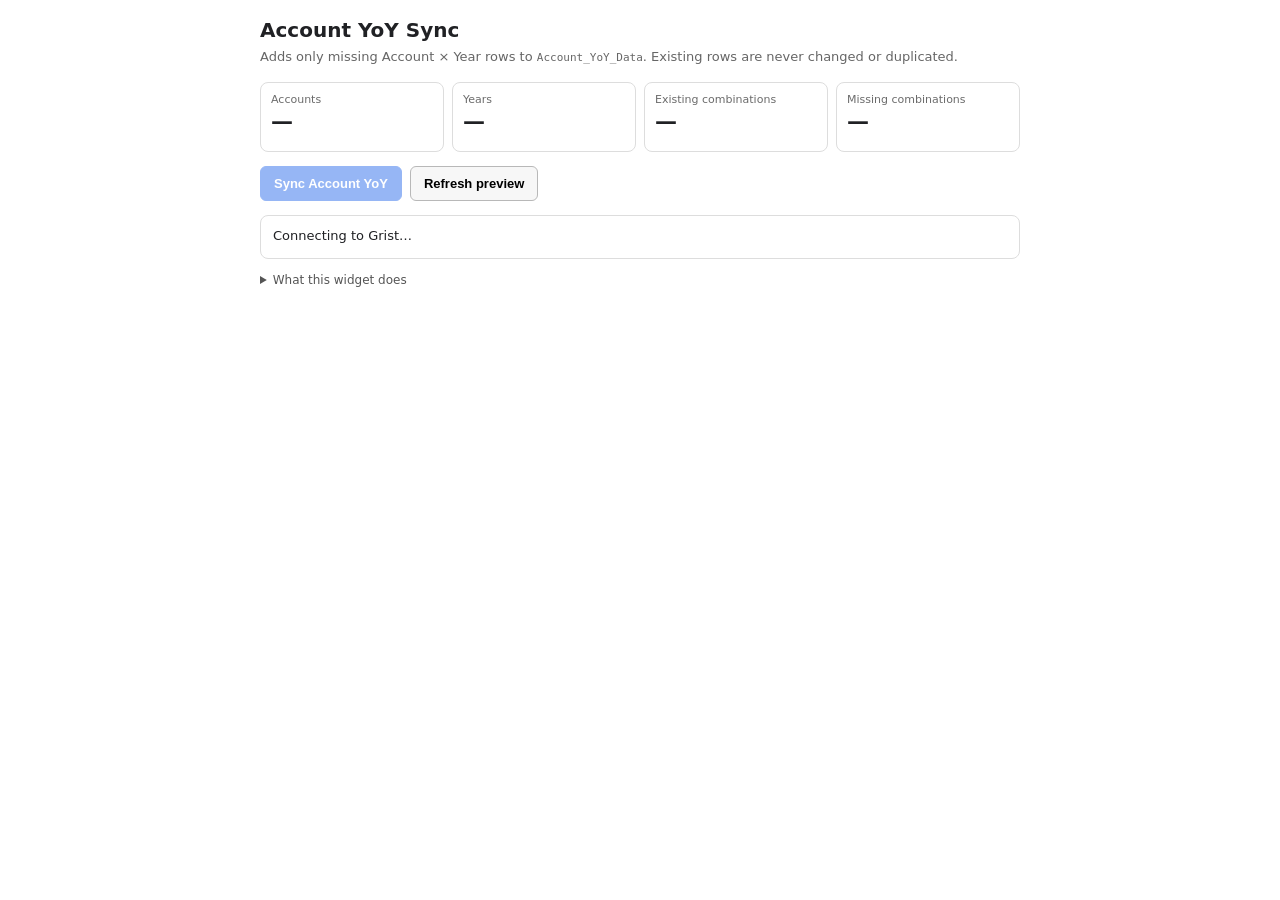
==== index.html @ 7c676917 "Rename Account_YoY_Sync_Widget.html to index.html" ====
<!doctype html>
<html lang="en">
<head>
  <meta charset="utf-8" />
  <meta name="viewport" content="width=device-width, initial-scale=1" />
  <title>Account YoY Sync</title>
  <script src="https://docs.getgrist.com/grist-plugin-api.js"></script>
  <style>
    :root {
      font-family: Inter, system-ui, -apple-system, BlinkMacSystemFont, "Segoe UI", sans-serif;
      color: #202124;
      background: #ffffff;
    }

    * { box-sizing: border-box; }

    body {
      margin: 0;
      padding: 18px;
      min-width: 300px;
    }

    .wrap {
      max-width: 760px;
      margin: 0 auto;
    }

    h1 {
      font-size: 20px;
      margin: 0 0 6px;
    }

    .subtitle {
      margin: 0 0 16px;
      color: #666;
      font-size: 13px;
      line-height: 1.4;
    }

    .stats {
      display: grid;
      grid-template-columns: repeat(4, minmax(0, 1fr));
      gap: 8px;
      margin-bottom: 14px;
    }

    .stat {
      border: 1px solid #ddd;
      border-radius: 8px;
      padding: 10px;
      min-height: 70px;
    }

    .stat .label {
      color: #6b6b6b;
      font-size: 11px;
      margin-bottom: 4px;
    }

    .stat .value {
      font-size: 22px;
      font-weight: 700;
      line-height: 1.1;
    }

    .actions {
      display: flex;
      gap: 8px;
      align-items: center;
      margin-bottom: 14px;
      flex-wrap: wrap;
    }

    button {
      border: 1px solid #b8b8b8;
      border-radius: 6px;
      background: #f7f7f7;
      padding: 9px 13px;
      cursor: pointer;
      font-size: 13px;
      font-weight: 600;
    }

    button.primary {
      background: #2f6fed;
      border-color: #2f6fed;
      color: white;
    }

    button:disabled {
      opacity: 0.5;
      cursor: not-allowed;
    }

    .status {
      border: 1px solid #ddd;
      border-radius: 8px;
      padding: 11px 12px;
      font-size: 13px;
      line-height: 1.45;
      min-height: 44px;
      white-space: pre-wrap;
    }

    .status.ok {
      border-color: #a8d5b5;
      background: #f2fbf4;
    }

    .status.warn {
      border-color: #e6c779;
      background: #fff9e8;
    }

    .status.error {
      border-color: #e3aaaa;
      background: #fff2f2;
    }

    details {
      margin-top: 14px;
      font-size: 12px;
      color: #555;
    }

    code {
      font-family: ui-monospace, SFMono-Regular, Menlo, Consolas, monospace;
      font-size: 11px;
    }

    @media (max-width: 600px) {
      .stats {
        grid-template-columns: repeat(2, minmax(0, 1fr));
      }
    }
  </style>
</head>
<body>
<div class="wrap">
  <h1>Account YoY Sync</h1>
  <p class="subtitle">
    Adds only missing Account × Year rows to <code>Account_YoY_Data</code>.
    Existing rows are never changed or duplicated.
  </p>

  <div class="stats">
    <div class="stat">
      <div class="label">Accounts</div>
      <div class="value" id="accountsCount">—</div>
    </div>
    <div class="stat">
      <div class="label">Years</div>
      <div class="value" id="yearsCount">—</div>
    </div>
    <div class="stat">
      <div class="label">Existing combinations</div>
      <div class="value" id="existingCount">—</div>
    </div>
    <div class="stat">
      <div class="label">Missing combinations</div>
      <div class="value" id="missingCount">—</div>
    </div>
  </div>

  <div class="actions">
    <button id="syncBtn" class="primary" disabled>Sync Account YoY</button>
    <button id="refreshBtn">Refresh preview</button>
  </div>

  <div id="status" class="status">Connecting to Grist…</div>

  <details>
    <summary>What this widget does</summary>
    <p>
      It reads <code>Accounts.CanonicalID</code>, every value in <code>Years.Year</code>,
      and the existing <code>CanonicalID + Year</code> pairs in
      <code>Account_YoY_Data</code>. It inserts only combinations that do not already exist.
    </p>
    <p>
      If the target table has an <code>Account</code> text column, the widget also fills it
      from <code>Accounts.Account</code>. Formula columns such as Account Ref, YTD CEs,
      Prior Year YTD CEs, Opportunity, and Priority are left for Grist to calculate.
    </p>
  </details>
</div>

<script>
(() => {
  "use strict";

  const CONFIG = {
    accountsTable: "Accounts",
    yearsTable: "Years",
    yoyTable: "Account_YoY_Data",
    canonicalIdColumn: "CanonicalID",
    accountNameColumn: "Account",
    yearColumn: "Year",
    batchSize: 250
  };

  const el = {
    syncBtn: document.getElementById("syncBtn"),
    refreshBtn: document.getElementById("refreshBtn"),
    status: document.getElementById("status"),
    accountsCount: document.getElementById("accountsCount"),
    yearsCount: document.getElementById("yearsCount"),
    existingCount: document.getElementById("existingCount"),
    missingCount: document.getElementById("missingCount")
  };

  let preview = null;
  let busy = false;

  function setStatus(message, kind = "") {
    el.status.textContent = message;
    el.status.className = `status ${kind}`.trim();
  }

  function setBusy(value) {
    busy = value;
    el.refreshBtn.disabled = value;
    el.syncBtn.disabled = value || !preview || preview.missing.length === 0 || preview.blocked;
  }

  function columnExists(table, columnId) {
    return Object.prototype.hasOwnProperty.call(table, columnId);
  }

  function normalizeText(value) {
    return value == null ? "" : String(value).trim();
  }

  function normalizeYear(value) {
    if (value === null || value === undefined || value === "") return null;
    const n = Number(value);
    if (!Number.isFinite(n)) return null;
    const y = Math.trunc(n);
    return y === n && y >= 1900 && y <= 2200 ? y : null;
  }

  function rowCount(table) {
    return Array.isArray(table.id) ? table.id.length : 0;
  }

  async function loadPreview() {
    if (busy) return;
    preview = null;
    setBusy(true);
    setStatus("Reading Accounts, Years, and Account YoY Data…");

    try {
      const tableIds = await grist.docApi.listTables();

      const requiredTables = [
        CONFIG.accountsTable,
        CONFIG.yearsTable,
        CONFIG.yoyTable
      ];
      const missingTables = requiredTables.filter(t => !tableIds.includes(t));

      if (missingTables.length) {
        throw new Error(
          `Missing required table${missingTables.length > 1 ? "s" : ""}: ${missingTables.join(", ")}`
        );
      }

      const [accounts, years, yoy] = await Promise.all([
        grist.docApi.fetchTable(CONFIG.accountsTable),
        grist.docApi.fetchTable(CONFIG.yearsTable),
        grist.docApi.fetchTable(CONFIG.yoyTable)
      ]);

      const requiredColumns = [
        [accounts, CONFIG.canonicalIdColumn, `${CONFIG.accountsTable}.${CONFIG.canonicalIdColumn}`],
        [years, CONFIG.yearColumn, `${CONFIG.yearsTable}.${CONFIG.yearColumn}`],
        [yoy, CONFIG.canonicalIdColumn, `${CONFIG.yoyTable}.${CONFIG.canonicalIdColumn}`],
        [yoy, CONFIG.yearColumn, `${CONFIG.yoyTable}.${CONFIG.yearColumn}`]
      ];

      const missingColumns = requiredColumns
        .filter(([table, col]) => !columnExists(table, col))
        .map(([, , name]) => name);

      if (missingColumns.length) {
        throw new Error(`Missing required column${missingColumns.length > 1 ? "s" : ""}: ${missingColumns.join(", ")}`);
      }

      // Build a unique, validated account list.
      const accountMap = new Map();
      const duplicateAccountIds = new Set();
      let blankAccountIds = 0;

      for (let i = 0; i < rowCount(accounts); i++) {
        const canonicalID = normalizeText(accounts[CONFIG.canonicalIdColumn][i]);
        if (!canonicalID) {
          blankAccountIds++;
          continue;
        }

        const accountName = columnExists(accounts, CONFIG.accountNameColumn)
          ? normalizeText(accounts[CONFIG.accountNameColumn][i])
          : "";

        if (accountMap.has(canonicalID)) {
          duplicateAccountIds.add(canonicalID);
          continue;
        }

        accountMap.set(canonicalID, { canonicalID, accountName });
      }

      // Duplicate CanonicalIDs in Accounts are dangerous: do not guess.
      const blocked = duplicateAccountIds.size > 0;

      // Read unique valid years from the Years table.
      const yearSet = new Set();
      let invalidYears = 0;

      for (let i = 0; i < rowCount(years); i++) {
        const year = normalizeYear(years[CONFIG.yearColumn][i]);
        if (year === null) {
          if (years[CONFIG.yearColumn][i] !== null &&
              years[CONFIG.yearColumn][i] !== undefined &&
              years[CONFIG.yearColumn][i] !== "") {
            invalidYears++;
          }
          continue;
        }
        yearSet.add(year);
      }

      const yearList = Array.from(yearSet).sort((a, b) => a - b);

      // Build existing target keys and count any duplicates already present.
      const existing = new Set();
      const duplicateTargetKeys = new Set();

      for (let i = 0; i < rowCount(yoy); i++) {
        const canonicalID = normalizeText(yoy[CONFIG.canonicalIdColumn][i]);
        const year = normalizeYear(yoy[CONFIG.yearColumn][i]);

        if (!canonicalID || year === null) continue;

        const key = `${canonicalID}|${year}`;
        if (existing.has(key)) {
          duplicateTargetKeys.add(key);
        } else {
          existing.add(key);
        }
      }

      const targetHasAccountText = columnExists(yoy, CONFIG.accountNameColumn);
      const missing = [];

      for (const account of accountMap.values()) {
        for (const year of yearList) {
          const key = `${account.canonicalID}|${year}`;
          if (!existing.has(key)) {
            missing.push({
              canonicalID: account.canonicalID,
              accountName: account.accountName,
              year
            });
          }
        }
      }

      preview = {
        accountsCount: accountMap.size,
        yearsCount: yearList.length,
        existingCount: existing.size,
        missing,
        blocked,
        duplicateAccountIds: Array.from(duplicateAccountIds).sort(),
        duplicateTargetKeysCount: duplicateTargetKeys.size,
        blankAccountIds,
        invalidYears,
        targetHasAccountText
      };

      el.accountsCount.textContent = preview.accountsCount.toLocaleString();
      el.yearsCount.textContent = preview.yearsCount.toLocaleString();
      el.existingCount.textContent = preview.existingCount.toLocaleString();
      el.missingCount.textContent = preview.missing.length.toLocaleString();

      const notes = [];

      if (preview.blocked) {
        notes.push(
          `STOP: Accounts contains duplicate CanonicalIDs (${preview.duplicateAccountIds.join(", ")}). ` +
          `Fix those before syncing.`
        );
      } else if (preview.missing.length === 0) {
        notes.push("Everything is already up to date. No rows need to be added.");
      } else {
        notes.push(
          `${preview.missing.length.toLocaleString()} missing Account × Year row` +
          `${preview.missing.length === 1 ? "" : "s"} ready to add.`
        );
      }

      if (preview.duplicateTargetKeysCount > 0) {
        notes.push(
          `Warning: Account_YoY_Data already contains ${preview.duplicateTargetKeysCount.toLocaleString()} duplicate ` +
          `CanonicalID + Year combination${preview.duplicateTargetKeysCount === 1 ? "" : "s"}. ` +
          `This widget will not create additional duplicates.`
        );
      }

      if (preview.blankAccountIds > 0) {
        notes.push(
          `${preview.blankAccountIds.toLocaleString()} Accounts row` +
          `${preview.blankAccountIds === 1 ? " has" : "s have"} a blank CanonicalID and will be skipped.`
        );
      }

      if (preview.invalidYears > 0) {
        notes.push(
          `${preview.invalidYears.toLocaleString()} invalid Year value` +
          `${preview.invalidYears === 1 ? " was" : "s were"} ignored.`
        );
      }

      setStatus(
        notes.join("\n"),
        preview.blocked ? "error" :
          preview.duplicateTargetKeysCount > 0 || preview.blankAccountIds > 0 || preview.invalidYears > 0
            ? "warn"
            : "ok"
      );
    } catch (err) {
      preview = null;
      setStatus(`Could not build preview:\n${err && err.message ? err.message : String(err)}`, "error");
      el.accountsCount.textContent = "—";
      el.yearsCount.textContent = "—";
      el.existingCount.textContent = "—";
      el.missingCount.textContent = "—";
    } finally {
      setBusy(false);
    }
  }

  async function syncMissing() {
    if (busy || !preview || preview.blocked || preview.missing.length === 0) return;

    const total = preview.missing.length;
    const targetHasAccountText = preview.targetHasAccountText;

    setBusy(true);

    try {
      let added = 0;

      for (let start = 0; start < total; start += CONFIG.batchSize) {
        const batch = preview.missing.slice(start, start + CONFIG.batchSize);

        const actions = batch.map(row => {
          const values = {
            [CONFIG.canonicalIdColumn]: row.canonicalID,
            [CONFIG.yearColumn]: row.year
          };

          if (targetHasAccountText && row.accountName) {
            values[CONFIG.accountNameColumn] = row.accountName;
          }

          return ["AddRecord", CONFIG.yoyTable, null, values];
        });

        setStatus(
          `Adding missing rows… ${added.toLocaleString()} of ${total.toLocaleString()} complete.`,
          "warn"
        );

        await grist.docApi.applyUserActions(actions);
        added += batch.length;
      }

      setStatus(
        `Sync complete. Added ${added.toLocaleString()} missing Account × Year row` +
        `${added === 1 ? "" : "s"}. Refreshing preview…`,
        "ok"
      );

      // Re-read the document so a second click can never repeat the same rows.
      await loadPreview();

      if (preview && preview.missing.length === 0) {
        setStatus(
          `Sync complete. Added ${added.toLocaleString()} row${added === 1 ? "" : "s"}. ` +
          `Account YoY is now fully synced.`,
          preview.duplicateTargetKeysCount > 0 ? "warn" : "ok"
        );
      }
    } catch (err) {
      setStatus(
        `Sync stopped because Grist returned an error.\n` +
        `${err && err.message ? err.message : String(err)}\n\n` +
        `Rows successfully added before the error will remain. Click Refresh preview before trying again.`,
        "error"
      );
    } finally {
      setBusy(false);
    }
  }

  el.refreshBtn.addEventListener("click", loadPreview);
  el.syncBtn.addEventListener("click", syncMissing);

  grist.ready({ requiredAccess: "full" });

  // Build a preview as soon as Grist grants access.
  loadPreview();
})();
</script>
</body>
</html>
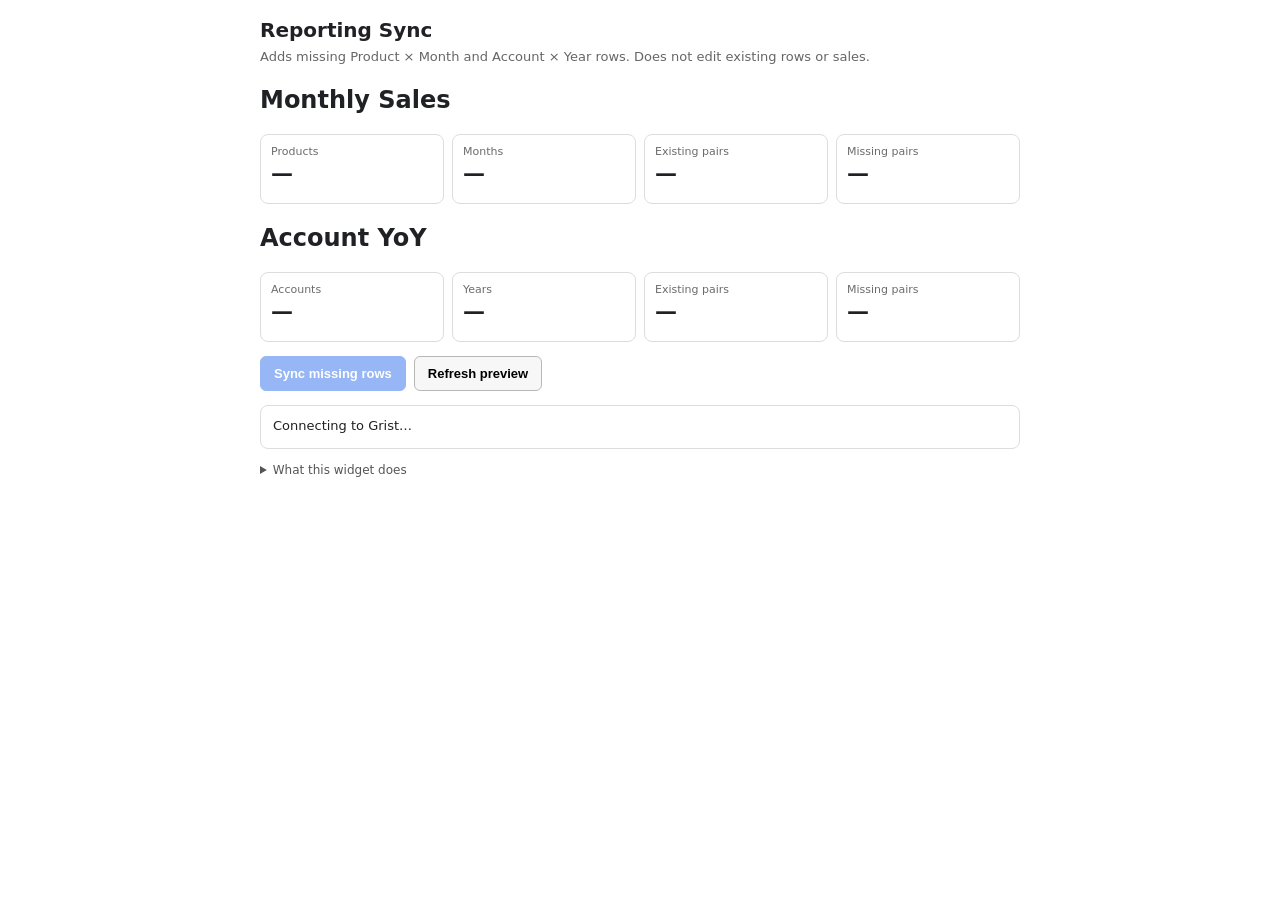
==== commit 4adabbd7: "Add monthly sales sync" ====
--- a/index.html
+++ b/index.html
@@ -3,7 +3,7 @@
 <head>
   <meta charset="utf-8" />
   <meta name="viewport" content="width=device-width, initial-scale=1" />
-  <title>Account YoY Sync</title>
+  <title>FDR Reporting Sync</title>
   <script src="https://docs.getgrist.com/grist-plugin-api.js"></script>
   <style>
     :root {
@@ -137,380 +137,296 @@
 </head>
 <body>
 <div class="wrap">
-  <h1>Account YoY Sync</h1>
-  <p class="subtitle">
-    Adds only missing Account × Year rows to <code>Account_YoY_Data</code>.
-    Existing rows are never changed or duplicated.
-  </p>
-
+  <h1>Reporting Sync</h1>
+  <p class="subtitle">Adds missing Product × Month and Account × Year rows. Does not edit existing rows or sales.</p>
+  <h2>Monthly Sales</h2>
   <div class="stats">
-    <div class="stat">
-      <div class="label">Accounts</div>
-      <div class="value" id="accountsCount">—</div>
-    </div>
-    <div class="stat">
-      <div class="label">Years</div>
-      <div class="value" id="yearsCount">—</div>
-    </div>
-    <div class="stat">
-      <div class="label">Existing combinations</div>
-      <div class="value" id="existingCount">—</div>
-    </div>
-    <div class="stat">
-      <div class="label">Missing combinations</div>
-      <div class="value" id="missingCount">—</div>
-    </div>
+    <div class="stat"><div class="label">Products</div><div class="value" id="productsCount">—</div></div>
+    <div class="stat"><div class="label">Months</div><div class="value" id="monthsCount">—</div></div>
+    <div class="stat"><div class="label">Existing pairs</div><div class="value" id="monthlyExisting">—</div></div>
+    <div class="stat"><div class="label">Missing pairs</div><div class="value" id="monthlyMissing">—</div></div>
   </div>
-
+  <h2>Account YoY</h2>
+  <div class="stats">
+    <div class="stat"><div class="label">Accounts</div><div class="value" id="accountsCount">—</div></div>
+    <div class="stat"><div class="label">Years</div><div class="value" id="yearsCount">—</div></div>
+    <div class="stat"><div class="label">Existing pairs</div><div class="value" id="accountExisting">—</div></div>
+    <div class="stat"><div class="label">Missing pairs</div><div class="value" id="accountMissing">—</div></div>
+  </div>
   <div class="actions">
-    <button id="syncBtn" class="primary" disabled>Sync Account YoY</button>
+    <button id="syncBtn" class="primary" disabled>Sync missing rows</button>
     <button id="refreshBtn">Refresh preview</button>
   </div>
-
   <div id="status" class="status">Connecting to Grist…</div>
-
-  <details>
-    <summary>What this widget does</summary>
-    <p>
-      It reads <code>Accounts.CanonicalID</code>, every value in <code>Years.Year</code>,
-      and the existing <code>CanonicalID + Year</code> pairs in
-      <code>Account_YoY_Data</code>. It inserts only combinations that do not already exist.
-    </p>
-    <p>
-      If the target table has an <code>Account</code> text column, the widget also fills it
-      from <code>Accounts.Account</code>. Formula columns such as Account Ref, YTD CEs,
-      Prior Year YTD CEs, Opportunity, and Priority are left for Grist to calculate.
-    </p>
+  <details><summary>What this widget does</summary>
+    <p>For <code>Monthly_Sales</code>, it uses the products in <code>Products</code> and the distinct month dates already in Monthly Sales; it creates missing pairs and lets Grist's CE and Units formulas calculate. To extend the calendar beyond existing months, add those months first.</p>
+    <p>For <code>Account_YoY_Data</code>, it uses <code>Accounts</code> and <code>Years</code>. If Account YoY already has duplicate keys, it skips that part until those records are reviewed. It never deletes or rewrites records.</p>
   </details>
 </div>
-
 <script>
 (() => {
   "use strict";
 
-  const CONFIG = {
-    accountsTable: "Accounts",
-    yearsTable: "Years",
-    yoyTable: "Account_YoY_Data",
-    canonicalIdColumn: "CanonicalID",
-    accountNameColumn: "Account",
-    yearColumn: "Year",
-    batchSize: 250
+  const CFG = {
+    products: "Products", monthly: "Monthly_Sales", accounts: "Accounts",
+    years: "Years", yoy: "Account_YoY_Data", batchSize: 50
   };
-
-  const el = {
-    syncBtn: document.getElementById("syncBtn"),
-    refreshBtn: document.getElementById("refreshBtn"),
-    status: document.getElementById("status"),
-    accountsCount: document.getElementById("accountsCount"),
-    yearsCount: document.getElementById("yearsCount"),
-    existingCount: document.getElementById("existingCount"),
-    missingCount: document.getElementById("missingCount")
+  const el = Object.fromEntries([
+    "productsCount", "monthsCount", "monthlyExisting", "monthlyMissing",
+    "accountsCount", "yearsCount", "accountExisting", "accountMissing",
+    "syncBtn", "refreshBtn", "status"
+  ].map(id => [id, document.getElementById(id)]));
+  let busy = false;
+  let previews = null;
+
+  const count = table => Array.isArray(table.id) ? table.id.length : 0;
+  const hasCol = (table, name) => Object.prototype.hasOwnProperty.call(table, name);
+  const text = value => value == null ? "" : String(value).trim();
+  const integer = value => Number.isSafeInteger(value) ? value : null;
+  const asRef = value => {
+    if (Array.isArray(value) && value[0] === "R") value = value[value.length - 1];
+    return integer(value) > 0 ? value : null;
   };
-
-  let preview = null;
-  let busy = false;
-
-  function setStatus(message, kind = "") {
+  const asYear = value => {
+    const n = Number(value);
+    return value !== null && value !== "" && Number.isInteger(n) && n >= 1900 && n <= 2200 ? n : null;
+  };
+  const asMonth = value => {
+    if (Array.isArray(value) && value[0] === "d") value = value[1];
+    if (!Number.isSafeInteger(value)) return null;
+    const day = new Date(value * 1000);
+    return !Number.isNaN(day.getTime()) && day.getUTCDate() === 1 &&
+      day.getUTCHours() === 0 && day.getUTCMinutes() === 0 && day.getUTCSeconds() === 0
+      ? value : null;
+  };
+  const key = (left, right) => `${left}|${right}`;
+  const required = (table, name, label) => {
+    if (!hasCol(table, name)) throw new Error(`Missing column: ${label}.${name}`);
+  };
+  const format = value => value.toLocaleString();
+
+  function previewMonthly(products, monthly) {
+    required(products, "Product", CFG.products);
+    required(monthly, "Product", CFG.monthly);
+    required(monthly, "Month", CFG.monthly);
+    const productMap = new Map();
+    let unnamedProducts = 0;
+    for (let i = 0; i < count(products); i++) {
+      const id = asRef(products.id[i]);
+      if (!id || !text(products.Product[i])) { unnamedProducts++; continue; }
+      productMap.set(id, text(products.Product[i]));
+    }
+    const months = new Set();
+    const existing = new Set();
+    const duplicates = new Set();
+    let malformed = 0;
+    for (let i = 0; i < count(monthly); i++) {
+      const product = asRef(monthly.Product[i]);
+      const month = asMonth(monthly.Month[i]);
+      if (!product || month === null || !productMap.has(product)) {
+        malformed++;
+        continue;
+      }
+      months.add(month);
+      const pair = key(product, month);
+      if (existing.has(pair)) duplicates.add(pair);
+      existing.add(pair);
+    }
+    const missing = [];
+    for (const product of productMap.keys()) {
+      for (const month of months) {
+        if (!existing.has(key(product, month))) missing.push({product, month});
+      }
+    }
+    // Do not create months from guesswork: the existing rows define the calendar.
+    const blocked = !productMap.size || !months.size || malformed > 0 || duplicates.size > 0 || unnamedProducts > 0;
+    return {products: productMap.size, months: months.size, existing: existing.size,
+      missing, duplicateCount: duplicates.size, malformed, unnamedProducts, blocked};
+  }
+
+  function previewAccounts(accounts, years, yoy) {
+    required(accounts, "CanonicalID", CFG.accounts);
+    required(years, "Year", CFG.years);
+    required(yoy, "CanonicalID", CFG.yoy);
+    required(yoy, "Year", CFG.yoy);
+    const accountMap = new Map();
+    let blankAccounts = 0;
+    const duplicateAccounts = new Set();
+    for (let i = 0; i < count(accounts); i++) {
+      const id = text(accounts.CanonicalID[i]);
+      if (!id) {blankAccounts++; continue;}
+      if (accountMap.has(id)) {duplicateAccounts.add(id); continue;}
+      accountMap.set(id, {id, name: hasCol(accounts,"Account") ? text(accounts.Account[i]) : ""});
+    }
+    const yearSet = new Set();
+    let invalidYears = 0;
+    for (const rawYear of years.Year) {
+      const year = asYear(rawYear);
+      if (year !== null) yearSet.add(year);
+      else if (rawYear !== null && rawYear !== "") invalidYears++;
+    }
+    const existing = new Set();
+    const duplicates = new Set();
+    let malformed = 0;
+    for (let i = 0; i < count(yoy); i++) {
+      const id = text(yoy.CanonicalID[i]);
+      const year = asYear(yoy.Year[i]);
+      if (!id || year === null) {malformed++; continue;}
+      const pair = key(id, year);
+      if (existing.has(pair)) duplicates.add(pair);
+      existing.add(pair);
+    }
+    const missing = [];
+    for (const account of accountMap.values()) {
+      for (const year of yearSet) {
+        if (!existing.has(key(account.id, year))) missing.push({...account, year});
+      }
+    }
+    const blocked = !accountMap.size || !yearSet.size || blankAccounts > 0 ||
+      duplicateAccounts.size > 0 || invalidYears > 0 || malformed > 0 || duplicates.size > 0;
+    return {accounts: accountMap.size, years: yearSet.size, existing: existing.size,
+      missing, duplicateCount: duplicates.size, duplicateAccounts: duplicateAccounts.size,
+      blankAccounts, invalidYears, malformed, blocked,
+      hasAccountName: hasCol(yoy, "Account")};
+  }
+
+  async function readPreviews() {
+    const tableIds = await grist.docApi.listTables();
+    for (const name of Object.values(CFG).filter(v => typeof v === "string")) {
+      if (!tableIds.includes(name)) throw new Error(`Missing table: ${name}`);
+    }
+    const [products, monthly, accounts, years, yoy] = await Promise.all([
+      grist.docApi.fetchTable(CFG.products), grist.docApi.fetchTable(CFG.monthly),
+      grist.docApi.fetchTable(CFG.accounts), grist.docApi.fetchTable(CFG.years),
+      grist.docApi.fetchTable(CFG.yoy)
+    ]);
+    return {monthly: previewMonthly(products, monthly),
+      account: previewAccounts(accounts, years, yoy)};
+  }
+
+  function status(message, kind = "") {
     el.status.textContent = message;
     el.status.className = `status ${kind}`.trim();
   }
-
-  function setBusy(value) {
-    busy = value;
-    el.refreshBtn.disabled = value;
-    el.syncBtn.disabled = value || !preview || preview.missing.length === 0 || preview.blocked;
-  }
-
-  function columnExists(table, columnId) {
-    return Object.prototype.hasOwnProperty.call(table, columnId);
-  }
-
-  function normalizeText(value) {
-    return value == null ? "" : String(value).trim();
-  }
-
-  function normalizeYear(value) {
-    if (value === null || value === undefined || value === "") return null;
-    const n = Number(value);
-    if (!Number.isFinite(n)) return null;
-    const y = Math.trunc(n);
-    return y === n && y >= 1900 && y <= 2200 ? y : null;
-  }
-
-  function rowCount(table) {
-    return Array.isArray(table.id) ? table.id.length : 0;
-  }
-
-  async function loadPreview() {
+  function updateButtons() {
+    el.refreshBtn.disabled = busy;
+    el.syncBtn.disabled = busy || !previews ||
+      !((!previews.monthly.blocked && previews.monthly.missing.length) ||
+        (!previews.account.blocked && previews.account.missing.length));
+  }
+  function paint(next) {
+    previews = next;
+    el.productsCount.textContent = format(next.monthly.products);
+    el.monthsCount.textContent = format(next.monthly.months);
+    el.monthlyExisting.textContent = format(next.monthly.existing);
+    el.monthlyMissing.textContent = format(next.monthly.missing.length);
+    el.accountsCount.textContent = format(next.account.accounts);
+    el.yearsCount.textContent = format(next.account.years);
+    el.accountExisting.textContent = format(next.account.existing);
+    el.accountMissing.textContent = format(next.account.missing.length);
+    updateButtons();
+  }
+  function notes(next) {
+    const m = next.monthly, a = next.account;
+    const messages = [`Monthly Sales: ${format(m.missing.length)} missing Product × Month pairs.`];
+    if (m.blocked) messages.push(`Monthly sync paused: ${m.duplicateCount} duplicate pairs, ${m.malformed} invalid rows, ${m.unnamedProducts} unnamed products; also check that products and months exist.`);
+    messages.push(`Account YoY: ${format(a.missing.length)} missing Account × Year pairs.`);
+    if (a.blocked) messages.push(`Account YoY sync paused: ${a.duplicateCount} duplicate pairs, ${a.duplicateAccounts} duplicate account IDs, ${a.blankAccounts} blank account IDs, ${a.invalidYears} invalid years, ${a.malformed} invalid rows. Existing rows will not be deleted.`);
+    if (m.missing.length === 0 && a.missing.length === 0) messages.push("All required combinations are present (review warnings above if any).");
+    return messages.join("\n");
+  }
+  function resetDisplay() {
+    previews = null;
+    for (const id of ["productsCount","monthsCount","monthlyExisting","monthlyMissing", "accountsCount","yearsCount","accountExisting","accountMissing"]) el[id].textContent = "—";
+  }
+
+  async function refresh() {
     if (busy) return;
-    preview = null;
-    setBusy(true);
-    setStatus("Reading Accounts, Years, and Account YoY Data…");
-
+    busy = true;
+    updateButtons();
+    status("Checking existing reporting rows…");
     try {
-      const tableIds = await grist.docApi.listTables();
-
-      const requiredTables = [
-        CONFIG.accountsTable,
-        CONFIG.yearsTable,
-        CONFIG.yoyTable
-      ];
-      const missingTables = requiredTables.filter(t => !tableIds.includes(t));
-
-      if (missingTables.length) {
-        throw new Error(
-          `Missing required table${missingTables.length > 1 ? "s" : ""}: ${missingTables.join(", ")}`
-        );
-      }
-
-      const [accounts, years, yoy] = await Promise.all([
-        grist.docApi.fetchTable(CONFIG.accountsTable),
-        grist.docApi.fetchTable(CONFIG.yearsTable),
-        grist.docApi.fetchTable(CONFIG.yoyTable)
-      ]);
-
-      const requiredColumns = [
-        [accounts, CONFIG.canonicalIdColumn, `${CONFIG.accountsTable}.${CONFIG.canonicalIdColumn}`],
-        [years, CONFIG.yearColumn, `${CONFIG.yearsTable}.${CONFIG.yearColumn}`],
-        [yoy, CONFIG.canonicalIdColumn, `${CONFIG.yoyTable}.${CONFIG.canonicalIdColumn}`],
-        [yoy, CONFIG.yearColumn, `${CONFIG.yoyTable}.${CONFIG.yearColumn}`]
-      ];
-
-      const missingColumns = requiredColumns
-        .filter(([table, col]) => !columnExists(table, col))
-        .map(([, , name]) => name);
-
-      if (missingColumns.length) {
-        throw new Error(`Missing required column${missingColumns.length > 1 ? "s" : ""}: ${missingColumns.join(", ")}`);
-      }
-
-      // Build a unique, validated account list.
-      const accountMap = new Map();
-      const duplicateAccountIds = new Set();
-      let blankAccountIds = 0;
-
-      for (let i = 0; i < rowCount(accounts); i++) {
-        const canonicalID = normalizeText(accounts[CONFIG.canonicalIdColumn][i]);
-        if (!canonicalID) {
-          blankAccountIds++;
-          continue;
+      const next = await readPreviews();
+      paint(next);
+      status(notes(next), next.monthly.blocked || next.account.blocked ? "warn" : "ok");
+    } catch (err) {
+      resetDisplay();
+      status(`Could not check tables: ${err && err.message ? err.message : String(err)}`, "error");
+    } finally {
+      busy = false;
+      updateButtons();
+    }
+  }
+
+  async function sync() {
+    if (busy) return;
+    busy = true;
+    updateButtons();
+    let addedMonthly = 0, addedAccounts = 0;
+    try {
+      // Always read again after the click; never trust a stale preview.
+      let next = await readPreviews();
+      paint(next);
+      if (!next.monthly.blocked) {
+        for (let start = 0; start < next.monthly.missing.length; start += CFG.batchSize) {
+          // Re-check live keys before every batch to avoid copying any pair twice.
+          const target = await grist.docApi.fetchTable(CFG.monthly);
+          const existing = new Set();
+          for (let i = 0; i < count(target); i++) {
+            const product = asRef(target.Product[i]), month = asMonth(target.Month[i]);
+            if (product && month !== null) existing.add(key(product, month));
+          }
+          const batch = next.monthly.missing.slice(start, start + CFG.batchSize)
+            .filter(r => !existing.has(key(r.product, r.month)));
+          if (!batch.length) continue;
+          status(`Adding monthly rows: ${format(addedMonthly)} of ${format(next.monthly.missing.length)} confirmed…`, "warn");
+          await grist.docApi.applyUserActions(batch.map(r => ["AddRecord", CFG.monthly, null,
+            {Product: r.product, Month: r.month}]));
+          addedMonthly += batch.length;
         }
-
-        const accountName = columnExists(accounts, CONFIG.accountNameColumn)
-          ? normalizeText(accounts[CONFIG.accountNameColumn][i])
-          : "";
-
-        if (accountMap.has(canonicalID)) {
-          duplicateAccountIds.add(canonicalID);
-          continue;
+      }
+      // Independently refresh the account preview after monthly writes. Do not run
+      // Account YoY while its existing duplicate-key issue remains unresolved.
+      next = await readPreviews();
+      paint(next);
+      if (!next.account.blocked) {
+        for (let start = 0; start < next.account.missing.length; start += CFG.batchSize) {
+          const target = await grist.docApi.fetchTable(CFG.yoy);
+          const existing = new Set();
+          for (let i = 0; i < count(target); i++) {
+            const id = text(target.CanonicalID[i]), year = asYear(target.Year[i]);
+            if (id && year !== null) existing.add(key(id, year));
+          }
+          const batch = next.account.missing.slice(start, start + CFG.batchSize)
+            .filter(r => !existing.has(key(r.id, r.year)));
+          if (!batch.length) continue;
+          status(`Adding account rows: ${format(addedAccounts)} of ${format(next.account.missing.length)} confirmed…`, "warn");
+          await grist.docApi.applyUserActions(batch.map(r => ["AddRecord", CFG.yoy, null,
+            Object.assign({CanonicalID: r.id, Year: r.year},
+              next.account.hasAccountName && r.name ? {Account: r.name} : {})]));
+          addedAccounts += batch.length;
         }
-
-        accountMap.set(canonicalID, { canonicalID, accountName });
-      }
-
-      // Duplicate CanonicalIDs in Accounts are dangerous: do not guess.
-      const blocked = duplicateAccountIds.size > 0;
-
-      // Read unique valid years from the Years table.
-      const yearSet = new Set();
-      let invalidYears = 0;
-
-      for (let i = 0; i < rowCount(years); i++) {
-        const year = normalizeYear(years[CONFIG.yearColumn][i]);
-        if (year === null) {
-          if (years[CONFIG.yearColumn][i] !== null &&
-              years[CONFIG.yearColumn][i] !== undefined &&
-              years[CONFIG.yearColumn][i] !== "") {
-            invalidYears++;
-          }
-          continue;
-        }
-        yearSet.add(year);
-      }
-
-      const yearList = Array.from(yearSet).sort((a, b) => a - b);
-
-      // Build existing target keys and count any duplicates already present.
-      const existing = new Set();
-      const duplicateTargetKeys = new Set();
-
-      for (let i = 0; i < rowCount(yoy); i++) {
-        const canonicalID = normalizeText(yoy[CONFIG.canonicalIdColumn][i]);
-        const year = normalizeYear(yoy[CONFIG.yearColumn][i]);
-
-        if (!canonicalID || year === null) continue;
-
-        const key = `${canonicalID}|${year}`;
-        if (existing.has(key)) {
-          duplicateTargetKeys.add(key);
-        } else {
-          existing.add(key);
-        }
-      }
-
-      const targetHasAccountText = columnExists(yoy, CONFIG.accountNameColumn);
-      const missing = [];
-
-      for (const account of accountMap.values()) {
-        for (const year of yearList) {
-          const key = `${account.canonicalID}|${year}`;
-          if (!existing.has(key)) {
-            missing.push({
-              canonicalID: account.canonicalID,
-              accountName: account.accountName,
-              year
-            });
-          }
-        }
-      }
-
-      preview = {
-        accountsCount: accountMap.size,
-        yearsCount: yearList.length,
-        existingCount: existing.size,
-        missing,
-        blocked,
-        duplicateAccountIds: Array.from(duplicateAccountIds).sort(),
-        duplicateTargetKeysCount: duplicateTargetKeys.size,
-        blankAccountIds,
-        invalidYears,
-        targetHasAccountText
-      };
-
-      el.accountsCount.textContent = preview.accountsCount.toLocaleString();
-      el.yearsCount.textContent = preview.yearsCount.toLocaleString();
-      el.existingCount.textContent = preview.existingCount.toLocaleString();
-      el.missingCount.textContent = preview.missing.length.toLocaleString();
-
-      const notes = [];
-
-      if (preview.blocked) {
-        notes.push(
-          `STOP: Accounts contains duplicate CanonicalIDs (${preview.duplicateAccountIds.join(", ")}). ` +
-          `Fix those before syncing.`
-        );
-      } else if (preview.missing.length === 0) {
-        notes.push("Everything is already up to date. No rows need to be added.");
-      } else {
-        notes.push(
-          `${preview.missing.length.toLocaleString()} missing Account × Year row` +
-          `${preview.missing.length === 1 ? "" : "s"} ready to add.`
-        );
-      }
-
-      if (preview.duplicateTargetKeysCount > 0) {
-        notes.push(
-          `Warning: Account_YoY_Data already contains ${preview.duplicateTargetKeysCount.toLocaleString()} duplicate ` +
-          `CanonicalID + Year combination${preview.duplicateTargetKeysCount === 1 ? "" : "s"}. ` +
-          `This widget will not create additional duplicates.`
-        );
-      }
-
-      if (preview.blankAccountIds > 0) {
-        notes.push(
-          `${preview.blankAccountIds.toLocaleString()} Accounts row` +
-          `${preview.blankAccountIds === 1 ? " has" : "s have"} a blank CanonicalID and will be skipped.`
-        );
-      }
-
-      if (preview.invalidYears > 0) {
-        notes.push(
-          `${preview.invalidYears.toLocaleString()} invalid Year value` +
-          `${preview.invalidYears === 1 ? " was" : "s were"} ignored.`
-        );
-      }
-
-      setStatus(
-        notes.join("\n"),
-        preview.blocked ? "error" :
-          preview.duplicateTargetKeysCount > 0 || preview.blankAccountIds > 0 || preview.invalidYears > 0
-            ? "warn"
-            : "ok"
-      );
+      }
+      // IMPORTANT: verify from Grist before claiming the sync is complete.
+      const finalPreview = await readPreviews();
+      paint(finalPreview);
+      status(`Grist confirmed ${format(addedMonthly)} new monthly rows and ${format(addedAccounts)} new Account YoY rows.\n${notes(finalPreview)}`,
+        finalPreview.monthly.blocked || finalPreview.account.blocked ||
+        finalPreview.monthly.missing.length || finalPreview.account.missing.length ? "warn" : "ok");
     } catch (err) {
-      preview = null;
-      setStatus(`Could not build preview:\n${err && err.message ? err.message : String(err)}`, "error");
-      el.accountsCount.textContent = "—";
-      el.yearsCount.textContent = "—";
-      el.existingCount.textContent = "—";
-      el.missingCount.textContent = "—";
+      // Some batches may already have saved. Don't replay them without a fresh read.
+      try {paint(await readPreviews());} catch (_) {resetDisplay();}
+      status(`Sync stopped: ${err && err.message ? err.message : String(err)}\nSome rows may have saved. Use Refresh preview before retrying.`, "error");
     } finally {
-      setBusy(false);
-    }
-  }
-
-  async function syncMissing() {
-    if (busy || !preview || preview.blocked || preview.missing.length === 0) return;
-
-    const total = preview.missing.length;
-    const targetHasAccountText = preview.targetHasAccountText;
-
-    setBusy(true);
-
-    try {
-      let added = 0;
-
-      for (let start = 0; start < total; start += CONFIG.batchSize) {
-        const batch = preview.missing.slice(start, start + CONFIG.batchSize);
-
-        const actions = batch.map(row => {
-          const values = {
-            [CONFIG.canonicalIdColumn]: row.canonicalID,
-            [CONFIG.yearColumn]: row.year
-          };
-
-          if (targetHasAccountText && row.accountName) {
-            values[CONFIG.accountNameColumn] = row.accountName;
-          }
-
-          return ["AddRecord", CONFIG.yoyTable, null, values];
-        });
-
-        setStatus(
-          `Adding missing rows… ${added.toLocaleString()} of ${total.toLocaleString()} complete.`,
-          "warn"
-        );
-
-        await grist.docApi.applyUserActions(actions);
-        added += batch.length;
-      }
-
-      setStatus(
-        `Sync complete. Added ${added.toLocaleString()} missing Account × Year row` +
-        `${added === 1 ? "" : "s"}. Refreshing preview…`,
-        "ok"
-      );
-
-      // Re-read the document so a second click can never repeat the same rows.
-      await loadPreview();
-
-      if (preview && preview.missing.length === 0) {
-        setStatus(
-          `Sync complete. Added ${added.toLocaleString()} row${added === 1 ? "" : "s"}. ` +
-          `Account YoY is now fully synced.`,
-          preview.duplicateTargetKeysCount > 0 ? "warn" : "ok"
-        );
-      }
-    } catch (err) {
-      setStatus(
-        `Sync stopped because Grist returned an error.\n` +
-        `${err && err.message ? err.message : String(err)}\n\n` +
-        `Rows successfully added before the error will remain. Click Refresh preview before trying again.`,
-        "error"
-      );
-    } finally {
-      setBusy(false);
-    }
-  }
-
-  el.refreshBtn.addEventListener("click", loadPreview);
-  el.syncBtn.addEventListener("click", syncMissing);
-
-  grist.ready({ requiredAccess: "full" });
-
-  // Build a preview as soon as Grist grants access.
-  loadPreview();
+      busy = false;
+      updateButtons();
+    }
+  }
+
+  el.refreshBtn.addEventListener("click", refresh);
+  el.syncBtn.addEventListener("click", sync);
+  grist.ready({requiredAccess: "full"});
+  refresh();
 })();
 </script>
 </body>
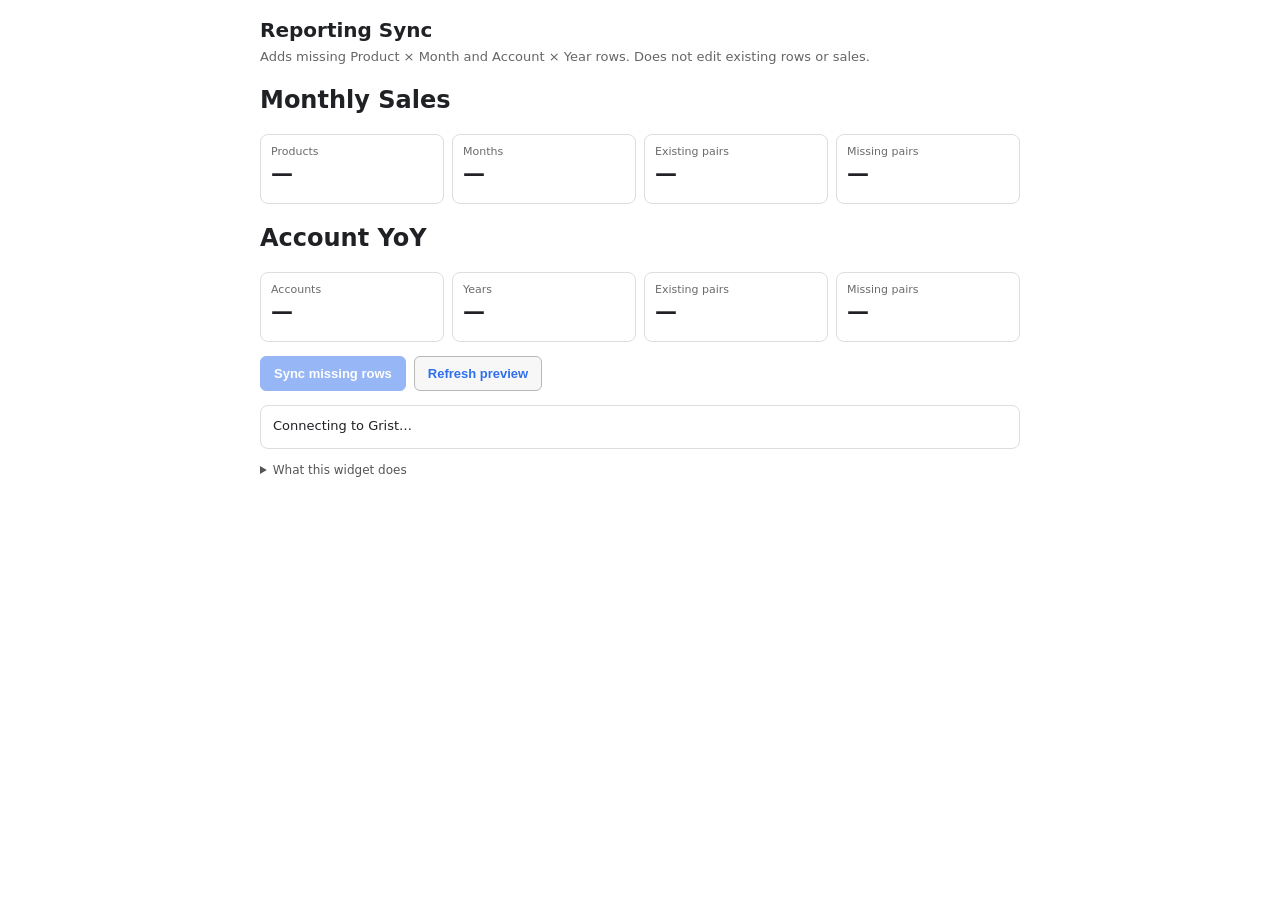
==== commit 0cef63a2: "Update index.html" ====
--- a/index.html
+++ b/index.html
@@ -75,6 +75,7 @@
       border: 1px solid #b8b8b8;
       border-radius: 6px;
       background: #f7f7f7;
+      color: #2f6fed;
       padding: 9px 13px;
       cursor: pointer;
       font-size: 13px;
